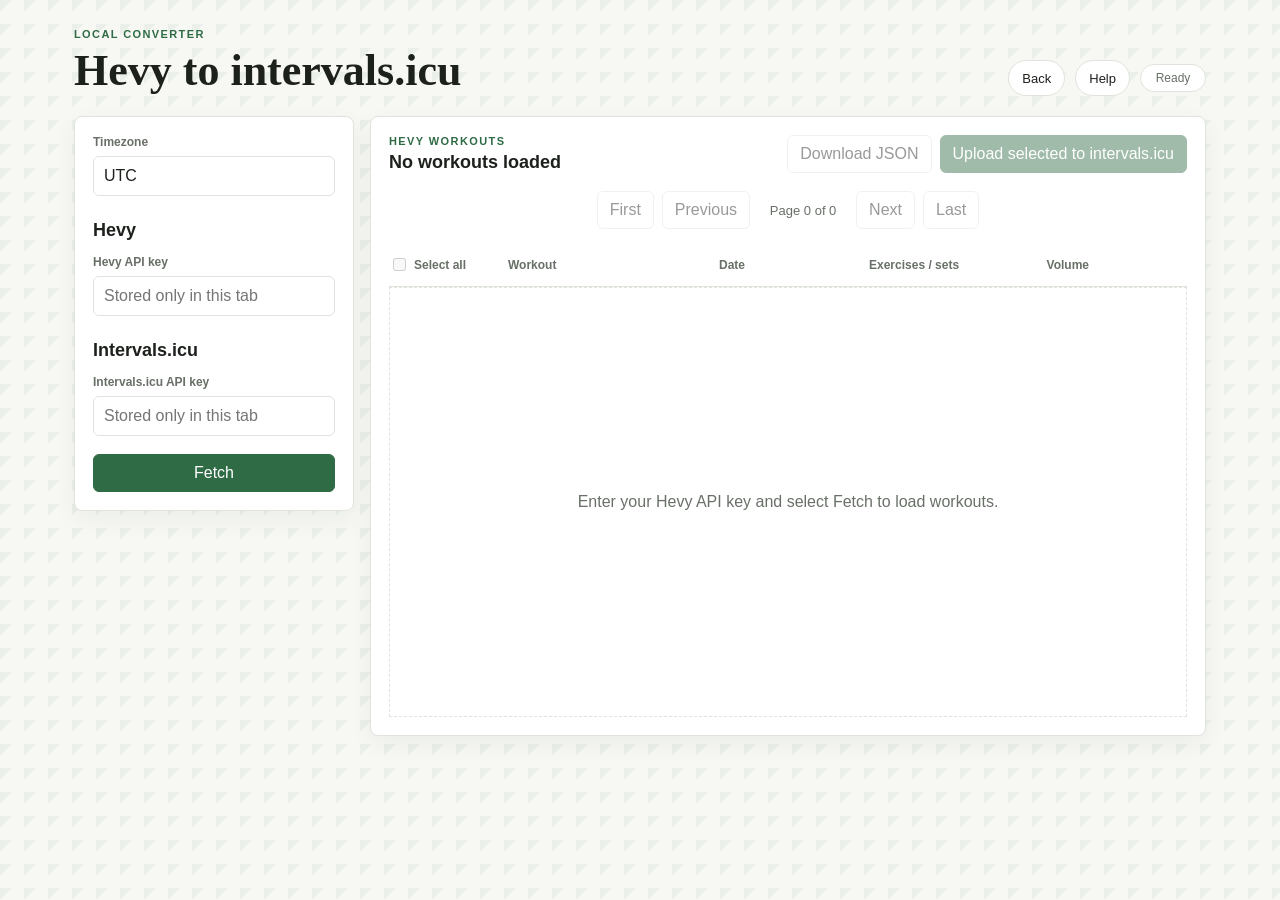
==== wwwroot/apifeed/index.html @ 104280ee "Create HEVY API based uploads Add tests Add help pages and a root index page" ====
<!doctype html>
<html lang="en">
<head>
  <meta charset="utf-8">
  <meta name="viewport" content="width=device-width, initial-scale=1">
  <title>Hevy to intervals.icu</title>
  <link rel="stylesheet" href="styles.css">
</head>
<body>
  <main class="shell">
    <header class="topbar">
      <div>
        <p class="eyebrow">LOCAL CONVERTER</p>
        <h1>Hevy to intervals.icu</h1>
      </div>
      <div class="topbar-actions">
        <a class="back-link" href="../index.html">Back</a>
        <a class="back-link" href="help.html" target="_blank" rel="noopener noreferrer">Help</a>
        <span id="statusBadge" class="status-badge">Ready</span>
      </div>
    </header>

    <section class="grid">
      <aside class="panel settings">
        <label class="field">
          <span>Timezone</span>
          <input id="timezone" type="text" list="timezoneList" placeholder="Browser timezone">
          <datalist id="timezoneList">
            <option value="Europe/London"></option>
            <option value="Europe/Paris"></option>
            <option value="America/New_York"></option>
            <option value="America/Los_Angeles"></option>
            <option value="UTC"></option>
          </datalist>
        </label>

        <h2>Hevy</h2>
        <label class="field">
          <span>Hevy API key</span>
          <input id="hevyApiKey" type="password" autocomplete="current-password" placeholder="Stored only in this tab">
        </label>

        <h2>Intervals.icu</h2>
        <label class="field">
          <span>Intervals.icu API key</span>
          <input id="intervalsApiKey" type="password" autocomplete="current-password" placeholder="Stored only in this tab">
        </label>

        <button id="fetchButton" class="primary" type="button">Fetch</button>
      </aside>

      <section class="panel results">
        <div class="results-header">
          <div>
            <p class="eyebrow">HEVY WORKOUTS</p>
            <h2 id="resultCount">No workouts loaded</h2>
          </div>
          <div class="actions">
            <button id="downloadButton" type="button" disabled>Download JSON</button>
            <button id="uploadButton" class="primary" type="button" disabled>Upload selected to intervals.icu</button>
          </div>
        </div>

        <div id="warnings" class="warnings" hidden></div>
        <nav class="pagination" aria-label="Workout pages">
          <button id="firstPageButton" type="button" disabled>First</button>
          <button id="previousPageButton" type="button" disabled>Previous</button>
          <span id="pageStatus" aria-live="polite">Page 0 of 0</span>
          <button id="nextPageButton" type="button" disabled>Next</button>
          <button id="lastPageButton" type="button" disabled>Last</button>
        </nav>
        <div class="workout-header workout-row">
          <label class="select-all">
            <input id="selectAllCheckbox" type="checkbox" disabled>
            <span>Select all</span>
          </label>
          <span>Workout</span>
          <span class="date">Date</span>
          <span class="sets">Exercises / sets</span>
          <span class="workout-number">Volume</span>
        </div>
        <div id="workoutList" class="workout-list">
          <div class="empty">Enter your Hevy API key and select Fetch to load workouts.</div>
        </div>
      </section>
    </section>
  </main>

  <dialog id="jsonDialog">
    <div class="dialog-header">
      <h2 id="dialogTitle">Activity JSON</h2>
      <button id="closeDialog" type="button" aria-label="Close">×</button>
    </div>
    <pre id="jsonPreview"></pre>
  </dialog>

  <dialog id="uploadErrorDialog">
    <div class="dialog-header">
      <h2>Upload failed</h2>
      <button id="closeUploadErrorDialog" type="button" aria-label="Close">×</button>
    </div>
    <p id="uploadErrorMessage" role="alert"></p>
    <div class="dialog-actions">
      <button id="showUploadErrorJsonButton" type="button" hidden>Show response JSON</button>
    </div>
  </dialog>

  <script src="app.js"></script>
</body>
</html>
---- wwwroot/apifeed/styles.css ----
:root {
  --ink: #1d211c;
  --muted: #687067;
  --line: #dfe4dc;
  --paper: #f7f8f4;
  --panel: #ffffff;
  --green: #2f6b45;
  --green-dark: #234f35;
  --amber: #a66a20;
  --red: #9f3c32;
}

* { box-sizing: border-box; }

body {
  margin: 0;
  min-width: 320px;
  background:
    linear-gradient(135deg, rgba(47, 107, 69, 0.06) 25%, transparent 25%) 0 0 / 24px 24px,
    var(--paper);
  color: var(--ink);
  font-family: "Aptos", "Segoe UI", sans-serif;
}

button, input, select { font: inherit; }

.shell { max-width: 1180px; margin: 0 auto; padding: 28px 24px 48px; }

.topbar {
  display: flex;
  align-items: end;
  justify-content: space-between;
  margin-bottom: 20px;
}

.topbar-actions { display: flex; align-items: center; gap: 10px; }
.back-link {
  display: inline-flex;
  min-height: 36px;
  align-items: center;
  border: 1px solid var(--line);
  border-radius: 999px;
  background: var(--panel);
  color: var(--ink);
  padding: 6px 13px;
  font-size: 13px;
  text-decoration: none;
}

.back-link:hover { border-color: var(--green); color: var(--green); }
.back-link:focus-visible { outline: 2px solid rgba(47, 107, 69, 0.35); outline-offset: 2px; }

h1, h2, p { margin-top: 0; }
h1 { margin-bottom: 0; font-family: Georgia, serif; font-size: clamp(28px, 5vw, 44px); }
h2 { margin-bottom: 14px; font-size: 18px; }

.eyebrow {
  margin-bottom: 5px;
  color: var(--green);
  font-size: 11px;
  font-weight: 800;
  letter-spacing: 1.4px;
}

.status-badge {
  min-width: 66px;
  padding: 6px 9px;
  border: 1px solid var(--line);
  border-radius: 999px;
  background: var(--panel);
  color: var(--muted);
  text-align: center;
  font-size: 12px;
}

.status-badge.success { color: var(--green); border-color: #b7cbbf; }
.status-badge.error { color: var(--red); border-color: #dbc0bc; }

.grid { display: grid; grid-template-columns: 280px minmax(0, 1fr); gap: 16px; }

.panel {
  border: 1px solid var(--line);
  border-radius: 8px;
  background: var(--panel);
  box-shadow: 0 8px 24px rgba(29, 33, 28, 0.05);
}

.settings { padding: 18px; height: fit-content; }
.settings h2:not(:first-child) { margin-top: 24px; }

.help-shell { max-width: 900px; }
.help-content { display: grid; gap: 22px; padding: 24px; line-height: 1.65; }
.help-content section h2 { margin-bottom: 8px; }
.help-content p, .help-content ol { margin-bottom: 0; }
.help-content ol { padding-left: 24px; }
.help-content li + li { margin-top: 8px; }
.help-content a { color: var(--green); }
.help-content code { border-radius: 4px; background: var(--paper); padding: 2px 5px; }
.help-note {
  border-left: 3px solid var(--amber);
  background: #fbf4e8;
  color: #75511f;
  padding: 12px 14px;
  font-size: 14px;
}

.field { display: grid; gap: 7px; margin-bottom: 14px; }
.field > span { color: var(--muted); font-size: 12px; font-weight: 700; }

input, select {
  width: 100%;
  min-height: 40px;
  border: 1px solid var(--line);
  border-radius: 6px;
  background: #fff;
  color: var(--ink);
  padding: 8px 10px;
}

input:focus, select:focus { outline: 2px solid rgba(47, 107, 69, 0.18); border-color: var(--green); }

button {
  min-height: 38px;
  border: 1px solid var(--line);
  border-radius: 6px;
  background: #fff;
  color: var(--ink);
  padding: 8px 12px;
  cursor: pointer;
}

button.primary { border-color: var(--green); background: var(--green); color: #fff; }
button.primary:hover { background: var(--green-dark); }
button:disabled { cursor: not-allowed; opacity: 0.45; }
.settings > button { width: 100%; margin-top: 4px; }

.results { min-height: 560px; padding: 18px; }
.results-header { display: flex; justify-content: space-between; align-items: center; gap: 14px; }
.results-header h2 { margin-bottom: 0; }
.actions { display: flex; gap: 8px; }

.warnings {
  margin: 14px 0;
  border-left: 3px solid var(--amber);
  background: #fbf4e8;
  color: #75511f;
  padding: 10px 12px;
  font-size: 13px;
}

.warnings.success { border-color: var(--green); background: #edf5ef; color: var(--green-dark); }
.warnings.error { border-color: var(--red); background: #fbefed; color: var(--red); }

.pagination {
  display: flex;
  justify-content: center;
  align-items: center;
  flex-wrap: wrap;
  gap: 8px;
  margin-top: 18px;
}

.pagination span { min-width: 90px; color: var(--muted); text-align: center; font-size: 13px; }

.workout-list { display: grid; }
.empty {
  display: grid;
  place-items: center;
  min-height: 430px;
  border: 1px dashed var(--line);
  color: var(--muted);
  text-align: center;
}

.workout-row {
  display: grid;
  grid-template-columns: 105px minmax(150px, 1.5fr) 140px 120px 90px 84px;
  align-items: center;
  gap: 10px;
  min-height: 66px;
  border-bottom: 1px solid var(--line);
  padding: 8px 4px;
}

.workout-header {
  min-height: 44px;
  margin-top: 14px;
  border-bottom: 1px solid var(--line);
  color: var(--muted);
  font-size: 12px;
  font-weight: 700;
}

.workout-header .workout-number { text-align: right; }
.select-all, .workout-selection { display: flex; align-items: center; gap: 8px; }
.select-all { white-space: nowrap; }
.select-all input, .workout-selection input { width: auto; min-height: auto; margin: 0; accent-color: var(--green); }
.workout-row:last-child { border-bottom: 0; }
.workout-name { font-weight: 750; }
.workout-meta { color: var(--muted); font-size: 12px; }
.workout-number { text-align: right; font-variant-numeric: tabular-nums; }
.workout-row button { justify-self: end; }

.dialog-header { display: flex; align-items: center; justify-content: space-between; }
.dialog-header h2 { margin: 0; }
.dialog-header button { width: 38px; padding: 0; font-size: 24px; }
.dialog-actions { display: flex; justify-content: flex-end; gap: 8px; }

dialog {
  width: min(760px, calc(100vw - 32px));
  max-height: calc(100vh - 32px);
  border: 1px solid var(--line);
  border-radius: 8px;
  padding: 16px;
}

dialog::backdrop { background: rgba(29, 33, 28, 0.45); }

pre {
  max-height: calc(100vh - 130px);
  overflow: auto;
  border-radius: 6px;
  background: #20251f;
  color: #edf2e9;
  padding: 14px;
  font-size: 12px;
  line-height: 1.55;
}

@media (max-width: 820px) {
  .grid { grid-template-columns: 1fr; }
  .settings { height: auto; }
  .results-header { align-items: flex-start; }
  .workout-row { grid-template-columns: 86px minmax(120px, 1fr) 100px; }
  .workout-row .date, .workout-row .sets, .workout-row > :last-child { display: none; }
}

@media (max-width: 520px) {
  .shell { padding: 18px 12px 32px; }
  .topbar { align-items: center; }
  .status-badge { display: none; }
  .results-header { display: grid; }
  .actions { width: 100%; }
  .actions button { flex: 1; }
  .workout-row { grid-template-columns: 78px minmax(0, 1fr); }
  .workout-row .workout-number { display: none; }
  .workout-header { font-size: 11px; }
}
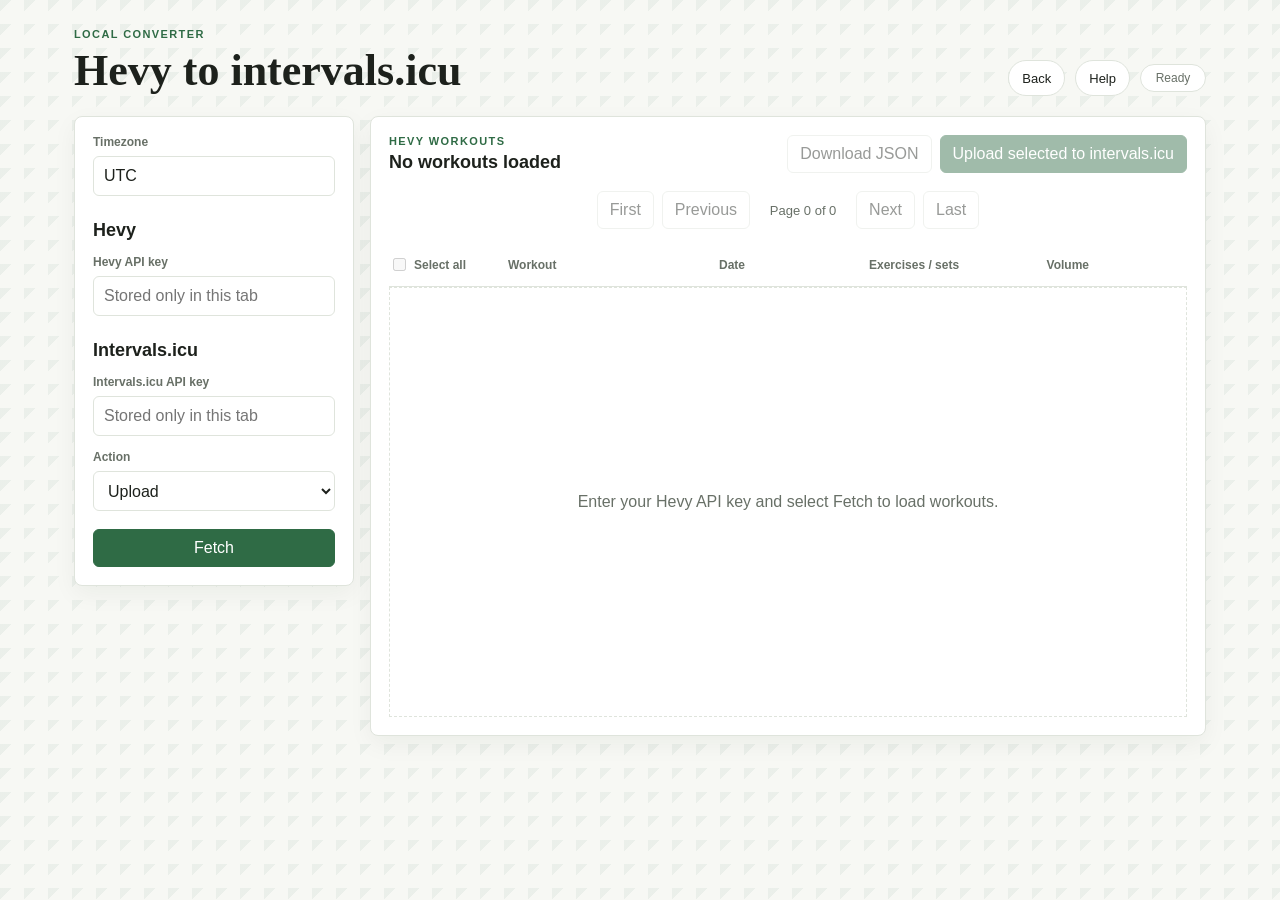
==== commit dba6897d: "Add delete functionality" ====
--- a/wwwroot/apifeed/index.html
+++ b/wwwroot/apifeed/index.html
@@ -44,6 +44,14 @@
         <label class="field">
           <span>Intervals.icu API key</span>
           <input id="intervalsApiKey" type="password" autocomplete="current-password" placeholder="Stored only in this tab">
+        </label>
+
+        <label class="field">
+          <span>Action</span>
+          <select id="actionSelect">
+            <option value="upload">Upload</option>
+            <option value="delete">Delete</option>
+          </select>
         </label>
 
         <button id="fetchButton" class="primary" type="button">Fetch</button>
@@ -96,7 +104,7 @@
 
   <dialog id="uploadErrorDialog">
     <div class="dialog-header">
-      <h2>Upload failed</h2>
+      <h2 id="uploadErrorTitle">Action failed</h2>
       <button id="closeUploadErrorDialog" type="button" aria-label="Close">×</button>
     </div>
     <p id="uploadErrorMessage" role="alert"></p>
--- a/wwwroot/apifeed/styles.css
+++ b/wwwroot/apifeed/styles.css
@@ -133,6 +133,7 @@
 button.primary:hover { background: var(--green-dark); }
 button:disabled { cursor: not-allowed; opacity: 0.45; }
 .settings > button { width: 100%; margin-top: 4px; }
+.settings select { width: 100%; }
 
 .results { min-height: 560px; padding: 18px; }
 .results-header { display: flex; justify-content: space-between; align-items: center; gap: 14px; }
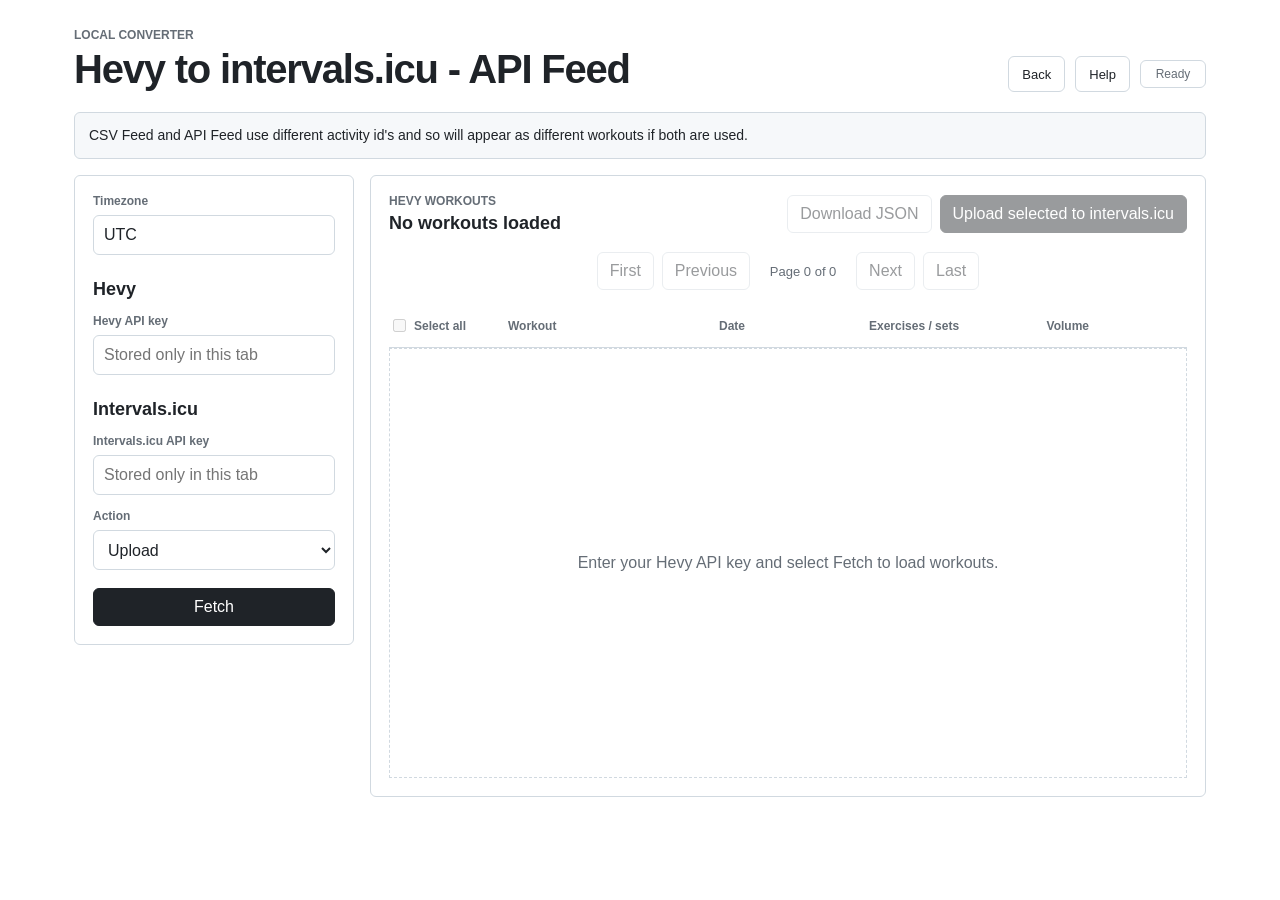
==== commit 8e0ce8cc: "Change style to be more like GitHub Add an infobar for each page" ====
--- a/wwwroot/apifeed/index.html
+++ b/wwwroot/apifeed/index.html
@@ -11,7 +11,7 @@
     <header class="topbar">
       <div>
         <p class="eyebrow">LOCAL CONVERTER</p>
-        <h1>Hevy to intervals.icu</h1>
+        <h1>Hevy to intervals.icu - API Feed</h1>
       </div>
       <div class="topbar-actions">
         <a class="back-link" href="../index.html">Back</a>
@@ -19,6 +19,10 @@
         <span id="statusBadge" class="status-badge">Ready</span>
       </div>
     </header>
+
+    <aside class="feed-notice" role="note">
+      CSV Feed and API Feed use different activity id's and so will appear as different workouts if both are used.
+    </aside>
 
     <section class="grid">
       <aside class="panel settings">
--- a/wwwroot/apifeed/styles.css
+++ b/wwwroot/apifeed/styles.css
@@ -1,13 +1,11 @@
 :root {
-  --ink: #1d211c;
-  --muted: #687067;
-  --line: #dfe4dc;
-  --paper: #f7f8f4;
+  color-scheme: light;
+  --ink: #1f2328;
+  --muted: #656d76;
+  --line: #d1d9e0;
+  --paper: #ffffff;
   --panel: #ffffff;
-  --green: #2f6b45;
-  --green-dark: #234f35;
-  --amber: #a66a20;
-  --red: #9f3c32;
+  --accent: #1f2328;
 }
 
 * { box-sizing: border-box; }
@@ -15,11 +13,9 @@
 body {
   margin: 0;
   min-width: 320px;
-  background:
-    linear-gradient(135deg, rgba(47, 107, 69, 0.06) 25%, transparent 25%) 0 0 / 24px 24px,
-    var(--paper);
-  color: var(--ink);
-  font-family: "Aptos", "Segoe UI", sans-serif;
+  background: var(--paper);
+  color: var(--ink);
+  font-family: -apple-system, BlinkMacSystemFont, "Segoe UI", "Noto Sans", Helvetica, Arial, sans-serif;
 }
 
 button, input, select { font: inherit; }
@@ -39,7 +35,7 @@
   min-height: 36px;
   align-items: center;
   border: 1px solid var(--line);
-  border-radius: 999px;
+  border-radius: 6px;
   background: var(--panel);
   color: var(--ink);
   padding: 6px 13px;
@@ -47,42 +43,50 @@
   text-decoration: none;
 }
 
-.back-link:hover { border-color: var(--green); color: var(--green); }
-.back-link:focus-visible { outline: 2px solid rgba(47, 107, 69, 0.35); outline-offset: 2px; }
+.back-link:hover { border-color: var(--muted); background: #f6f8fa; }
+.back-link:focus-visible { outline: 2px solid var(--muted); outline-offset: 2px; }
 
 h1, h2, p { margin-top: 0; }
-h1 { margin-bottom: 0; font-family: Georgia, serif; font-size: clamp(28px, 5vw, 44px); }
+h1 { margin-bottom: 0; font-size: clamp(28px, 5vw, 40px); letter-spacing: -0.03em; }
 h2 { margin-bottom: 14px; font-size: 18px; }
 
 .eyebrow {
   margin-bottom: 5px;
-  color: var(--green);
-  font-size: 11px;
-  font-weight: 800;
-  letter-spacing: 1.4px;
+  color: var(--muted);
+  font-size: 12px;
+  font-weight: 600;
+  letter-spacing: 0;
 }
 
 .status-badge {
   min-width: 66px;
   padding: 6px 9px;
   border: 1px solid var(--line);
-  border-radius: 999px;
+  border-radius: 6px;
   background: var(--panel);
   color: var(--muted);
   text-align: center;
   font-size: 12px;
 }
 
-.status-badge.success { color: var(--green); border-color: #b7cbbf; }
-.status-badge.error { color: var(--red); border-color: #dbc0bc; }
+.status-badge.success, .status-badge.error { color: var(--ink); border-color: var(--line); }
 
 .grid { display: grid; grid-template-columns: 280px minmax(0, 1fr); gap: 16px; }
 
+.feed-notice {
+  margin-bottom: 16px;
+  border: 1px solid var(--line);
+  border-radius: 6px;
+  background: #f6f8fa;
+  padding: 12px 14px;
+  font-size: 14px;
+  line-height: 1.5;
+}
+
 .panel {
   border: 1px solid var(--line);
-  border-radius: 8px;
+  border-radius: 6px;
   background: var(--panel);
-  box-shadow: 0 8px 24px rgba(29, 33, 28, 0.05);
 }
 
 .settings { padding: 18px; height: fit-content; }
@@ -94,12 +98,12 @@
 .help-content p, .help-content ol { margin-bottom: 0; }
 .help-content ol { padding-left: 24px; }
 .help-content li + li { margin-top: 8px; }
-.help-content a { color: var(--green); }
-.help-content code { border-radius: 4px; background: var(--paper); padding: 2px 5px; }
+.help-content a { color: var(--ink); text-decoration: underline; text-underline-offset: 2px; }
+.help-content code { border: 1px solid var(--line); border-radius: 4px; background: #f6f8fa; padding: 2px 5px; }
 .help-note {
-  border-left: 3px solid var(--amber);
-  background: #fbf4e8;
-  color: #75511f;
+  border: 1px solid var(--line);
+  background: #f6f8fa;
+  color: var(--ink);
   padding: 12px 14px;
   font-size: 14px;
 }
@@ -117,7 +121,7 @@
   padding: 8px 10px;
 }
 
-input:focus, select:focus { outline: 2px solid rgba(47, 107, 69, 0.18); border-color: var(--green); }
+input:focus, select:focus { outline: 2px solid #afb8c1; outline-offset: 0; border-color: var(--muted); }
 
 button {
   min-height: 38px;
@@ -129,9 +133,11 @@
   cursor: pointer;
 }
 
-button.primary { border-color: var(--green); background: var(--green); color: #fff; }
-button.primary:hover { background: var(--green-dark); }
+button.primary { border-color: #1f2328; background: #1f2328; color: #fff; }
+button.primary:hover { background: #32383f; }
 button:disabled { cursor: not-allowed; opacity: 0.45; }
+button:hover:not(:disabled) { background: #f6f8fa; }
+button.primary:hover:not(:disabled) { background: #32383f; }
 .settings > button { width: 100%; margin-top: 4px; }
 .settings select { width: 100%; }
 
@@ -142,15 +148,14 @@
 
 .warnings {
   margin: 14px 0;
-  border-left: 3px solid var(--amber);
-  background: #fbf4e8;
-  color: #75511f;
+  border: 1px solid var(--line);
+  background: #f6f8fa;
+  color: var(--ink);
   padding: 10px 12px;
   font-size: 13px;
 }
 
-.warnings.success { border-color: var(--green); background: #edf5ef; color: var(--green-dark); }
-.warnings.error { border-color: var(--red); background: #fbefed; color: var(--red); }
+.warnings.success, .warnings.error { border-color: var(--line); background: #f6f8fa; color: var(--ink); }
 
 .pagination {
   display: flex;
@@ -195,7 +200,7 @@
 .workout-header .workout-number { text-align: right; }
 .select-all, .workout-selection { display: flex; align-items: center; gap: 8px; }
 .select-all { white-space: nowrap; }
-.select-all input, .workout-selection input { width: auto; min-height: auto; margin: 0; accent-color: var(--green); }
+.select-all input, .workout-selection input { width: auto; min-height: auto; margin: 0; accent-color: var(--accent); }
 .workout-row:last-child { border-bottom: 0; }
 .workout-name { font-weight: 750; }
 .workout-meta { color: var(--muted); font-size: 12px; }
@@ -211,18 +216,19 @@
   width: min(760px, calc(100vw - 32px));
   max-height: calc(100vh - 32px);
   border: 1px solid var(--line);
-  border-radius: 8px;
+  border-radius: 6px;
   padding: 16px;
 }
 
-dialog::backdrop { background: rgba(29, 33, 28, 0.45); }
+dialog::backdrop { background: rgba(31, 35, 40, 0.45); }
 
 pre {
   max-height: calc(100vh - 130px);
   overflow: auto;
-  border-radius: 6px;
-  background: #20251f;
-  color: #edf2e9;
+  border: 1px solid var(--line);
+  border-radius: 6px;
+  background: #f6f8fa;
+  color: var(--ink);
   padding: 14px;
   font-size: 12px;
   line-height: 1.55;
